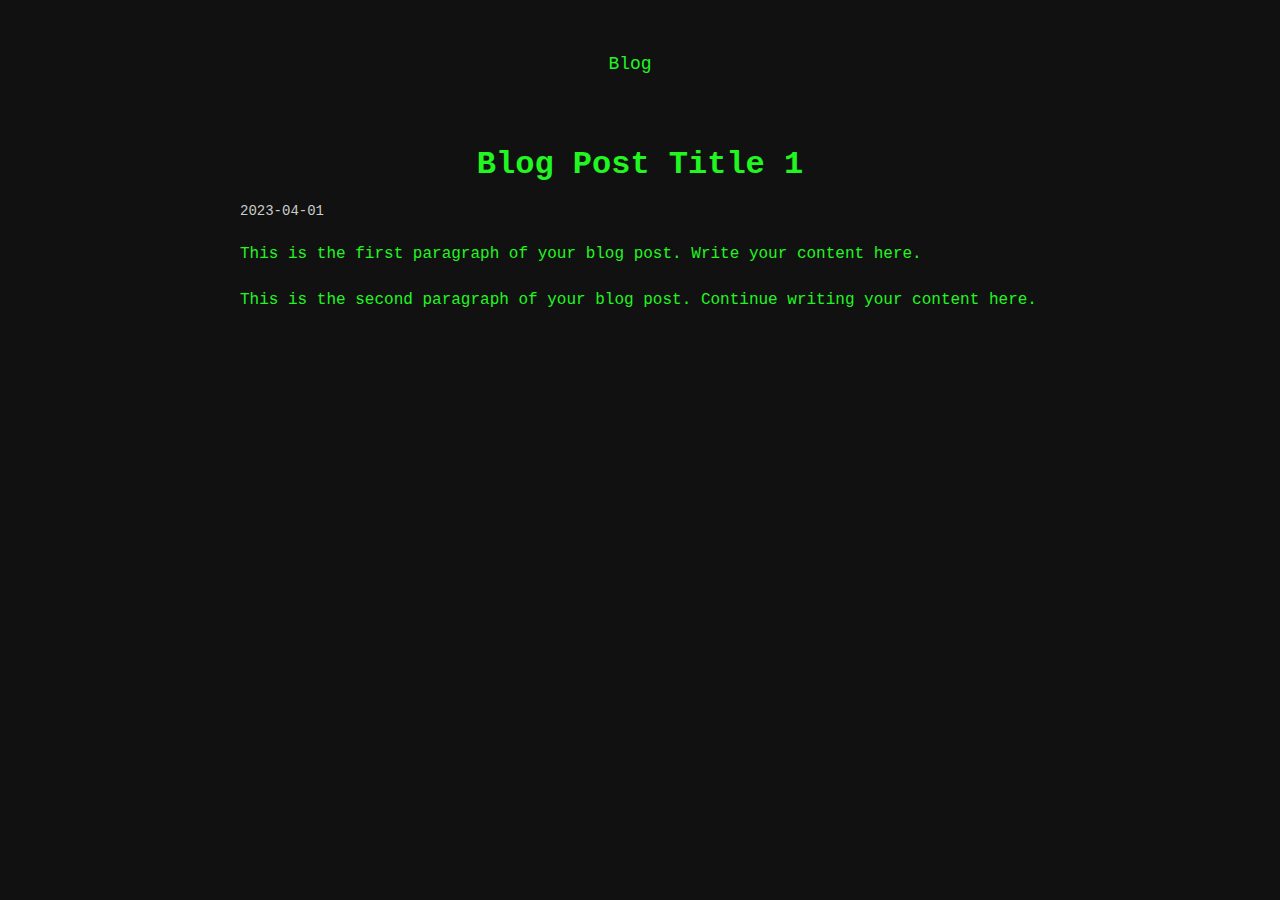
==== blog-post-1.html @ 0181d488 "commit" ====
<!DOCTYPE html>
<html lang="en">
<head>
  <meta charset="UTF-8">
  <meta name="viewport" content="width=device-width, initial-scale=1.0">
  <title>Blog Post Title 1 | David's Website</title>
  <link rel="stylesheet" href="styles.css">
  <!-- Add any other necessary head elements -->
</head>
<body>
  <header>
    <!-- Your site header -->
  </header>

  <nav>
    <ul>
      <!-- Your other navigation items -->
      <li><a href="blog.html">Blog</a></li>
    </ul>
  </nav>

  <section>
    <article>
      <h1>Blog Post Title 1</h1>
      <p class="post-date">2023-04-01</p>

      <p>
        This is the first paragraph of your blog post. Write your content here.
      </p>

      <p>
        This is the second paragraph of your blog post. Continue writing your content here.
      </p>

      <!-- Add more content as needed -->
    </article>
  </section>

  <footer>
    <!-- Your site footer -->
  </footer>
</body>
</html>
---- styles.css ----
* {
    margin: 0;
    padding: 0;
    box-sizing: border-box;
}

body {
    font-family: 'Courier New', monospace;
    line-height: 1.6;
    color: #21f621;
    background-color: #111;
    display: flex;
    flex-direction: column;
    align-items: center;
}

header {
    background-color: #111;
    padding: 20px;
    text-align: center;
    width: 100%;
}

header h1 {
    color: #21f621;
    font-size: 36px;
}

nav ul {
    display: flex;
    list-style: none;
    justify-content: center;
    padding: 10px 0;
}

nav ul li {
    margin-right: 20px;
}

nav ul li a {
    text-decoration: none;
    color: #21f621;
    font-size: 18px;
}

nav ul li a:hover {
    color: #37ff37;
}

section {
    padding: 40px;
    text-align: center;
    width: 100%;
}

h2 {
    font-size: 28px;
    margin-bottom: 20px;
    color: #21f621;
    border-bottom: 1px solid #21f621;
    padding-bottom: 5px;
}

ul {
    list-style-type: none;
    text-align: center;
}

li {
    margin-bottom: 10px;
}

a {
    text-decoration: none;
    color: #2c98f0;
}

a:hover {
    color: #1d6ccd;
}

footer {
    background-color: #111;
    padding: 20px;
    text-align: center;
    color: #21f621;
    width: 100%;
}
/* New styles for individual blog post pages */

.post-date {
    font-size: 14px;
    color: #ccc;
    margin-bottom: 20px;
}

article {
    max-width: 800px;
    margin: 0 auto;
}

article h1 {
    margin-bottom: 10px;
}

article p {
    text-align: justify;
    line-height: 1.6;
    margin-bottom: 20px;
}
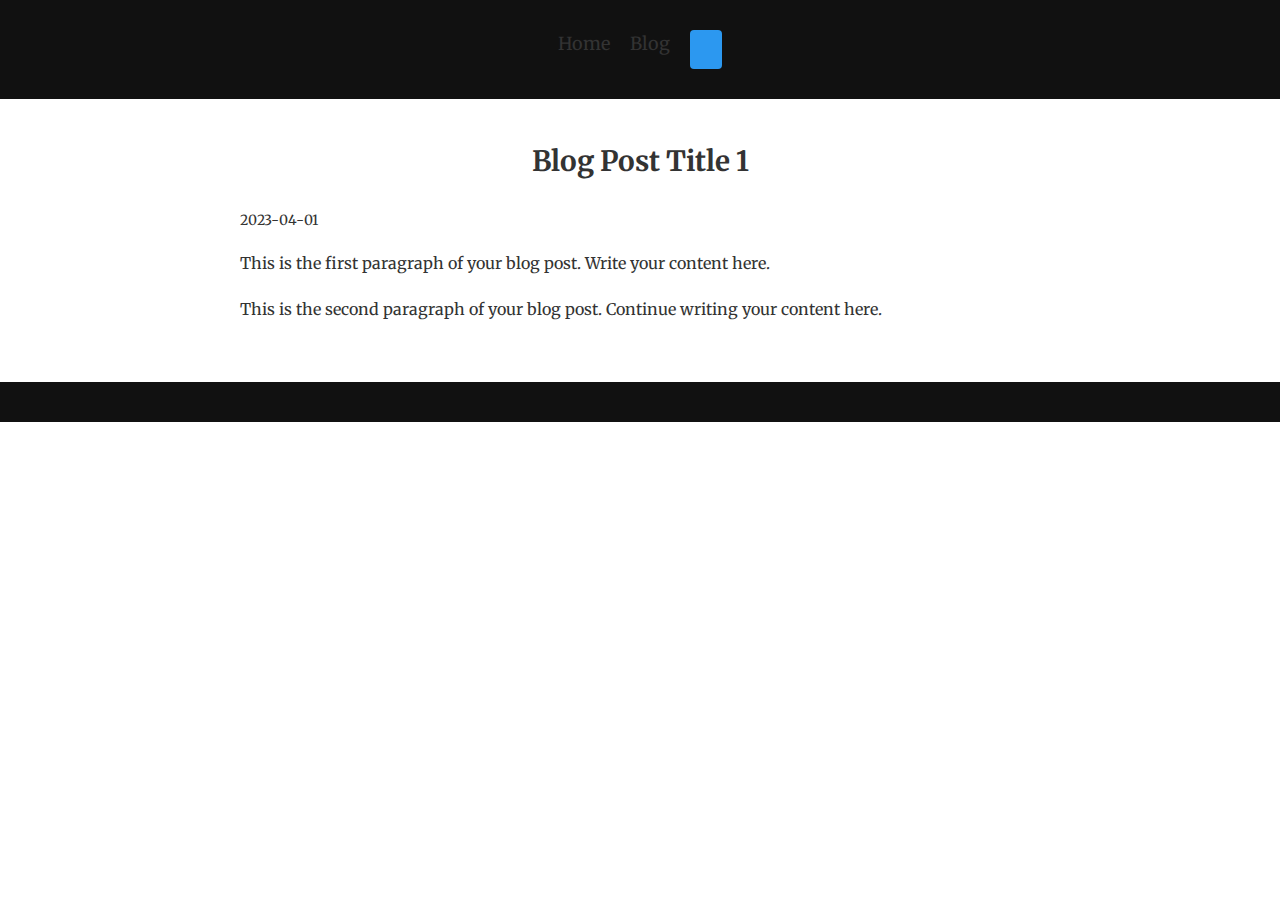
==== commit d9fb4b90: "commit" ====
--- a/blog-post-1.html
+++ b/blog-post-1.html
@@ -5,23 +5,31 @@
   <meta name="viewport" content="width=device-width, initial-scale=1.0">
   <title>Blog Post Title 1 | David's Website</title>
   <link rel="stylesheet" href="styles.css">
+  <link rel="preconnect" href="https://fonts.googleapis.com">
+<link rel="preconnect" href="https://fonts.gstatic.com" crossorigin>
+<link href="https://fonts.googleapis.com/css2?family=Merriweather:wght@400;700&display=swap" rel="stylesheet">
   <!-- Add any other necessary head elements -->
+  <link rel="stylesheet" href="https://cdnjs.cloudflare.com/ajax/libs/font-awesome/6.0.0-beta3/css/all.min.css" integrity="sha384-6jF7L0Gt1mzpMjcHKpHiQfriHcFV7f1F2v8D7Y+tGp5N5F5g5o5vMV7JQwiw5Gm8" crossorigin="anonymous">
+
 </head>
 <body>
-  <header>
-    <!-- Your site header -->
-  </header>
-
-  <nav>
-    <ul>
-      <!-- Your other navigation items -->
-      <li><a href="blog.html">Blog</a></li>
-    </ul>
-  </nav>
+    <header>
+        <h1></h1>
+        <nav>
+            <ul>
+              <li><a href="index.html">Home</a></li>
+              <li><a href="blog.html">Blog</a></li>
+              <!-- Add any other navigation items -->
+              <button id="theme-toggle">
+                <i class="fas fa-sun"></i>
+                <i class="fas fa-moon" style="display: none;"></i>
+              </button>            </ul>
+          </nav>
+    </header>
 
   <section>
     <article>
-      <h1>Blog Post Title 1</h1>
+      <h2>Blog Post Title 1</h1>
       <p class="post-date">2023-04-01</p>
 
       <p>
@@ -39,5 +47,28 @@
   <footer>
     <!-- Your site footer -->
   </footer>
+  <script>
+    const themeToggle = document.getElementById('theme-toggle');
+    const sunIcon = themeToggle.querySelector('.fa-sun');
+    const moonIcon = themeToggle.querySelector('.fa-moon');
+    const currentTheme = localStorage.getItem('theme') || 'light';
+  
+    document.body.setAttribute('data-theme', currentTheme);
+    sunIcon.style.display = currentTheme === 'light' ? 'inline-block' : 'none';
+    moonIcon.style.display = currentTheme === 'light' ? 'none' : 'inline-block';
+  
+    themeToggle.addEventListener('click', () => {
+      const currentTheme = document.body.getAttribute('data-theme');
+      const newTheme = currentTheme === 'light' ? 'dark' : 'light';
+  
+      document.body.setAttribute('data-theme', newTheme);
+      localStorage.setItem('theme', newTheme);
+      sunIcon.style.display = newTheme === 'light' ? 'inline-block' : 'none';
+      moonIcon.style.display = newTheme === 'light' ? 'none' : 'inline-block';
+    });
+  </script>
+  
+  
+  
 </body>
 </html>
--- a/styles.css
+++ b/styles.css
@@ -1,18 +1,54 @@
+:root {
+    /* Light mode variables */
+    --bg-color: #ffffff;
+    --text-color: #333333;
+    --link-color: #2c98f0;
+    --link-hover-color: #1d6ccd;
+  }
+  
+  body[data-theme="dark"] {
+    /* Dark mode variables */
+    --bg-color: #111111;
+    --text-color: #dddddd;
+    --link-color: #21f621;
+    --link-hover-color: #1fd31f;
+  }
+  
+  body {
+    font-family: 'Merriweather', serif;
+    line-height: 1.6;
+    color: var(--text-color);
+    background-color: var(--bg-color);
+    display: flex;
+    flex-direction: column;
+    align-items: center;
+  }
+  
+  a {
+    text-decoration: none;
+    color: var(--link-color);
+  }
+  
+  a:hover {
+    color: var(--link-hover-color);
+  }
+  
+
 * {
     margin: 0;
     padding: 0;
     box-sizing: border-box;
 }
 
-body {
-    font-family: 'Courier New', monospace;
+/* body {
+    font-family: 'Merriweather', serif;
     line-height: 1.6;
-    color: #21f621;
+    color: #cecece;
     background-color: #111;
     display: flex;
     flex-direction: column;
     align-items: center;
-}
+} */
 
 header {
     background-color: #111;
@@ -22,7 +58,7 @@
 }
 
 header h1 {
-    color: #21f621;
+    color: var(--text-color);
     font-size: 36px;
 }
 
@@ -39,7 +75,7 @@
 
 nav ul li a {
     text-decoration: none;
-    color: #21f621;
+    color:var(--text-color);
     font-size: 18px;
 }
 
@@ -56,8 +92,7 @@
 h2 {
     font-size: 28px;
     margin-bottom: 20px;
-    color: #21f621;
-    border-bottom: 1px solid #21f621;
+    color:var(--text-color);
     padding-bottom: 5px;
 }
 
@@ -70,27 +105,27 @@
     margin-bottom: 10px;
 }
 
-a {
+/* a {
     text-decoration: none;
     color: #2c98f0;
 }
 
 a:hover {
     color: #1d6ccd;
-}
+} */
 
 footer {
     background-color: #111;
     padding: 20px;
     text-align: center;
-    color: #21f621;
+    color: var(--text-color);
     width: 100%;
 }
 /* New styles for individual blog post pages */
 
 .post-date {
     font-size: 14px;
-    color: #ccc;
+    color: var(--text-color);
     margin-bottom: 20px;
 }
 
@@ -107,4 +142,21 @@
     text-align: justify;
     line-height: 1.6;
     margin-bottom: 20px;
-}+}
+
+/* Toggle button styles */
+
+#theme-toggle {
+    background-color: var(--link-color);
+    color: var(--bg-color);
+    font-size: 16px;
+    padding: 8px 16px;
+    border: none;
+    border-radius: 4px;
+    cursor: pointer;
+    transition: background-color 0.3s ease;
+  }
+  
+  #theme-toggle:hover {
+    background-color: var(--link-hover-color);
+  }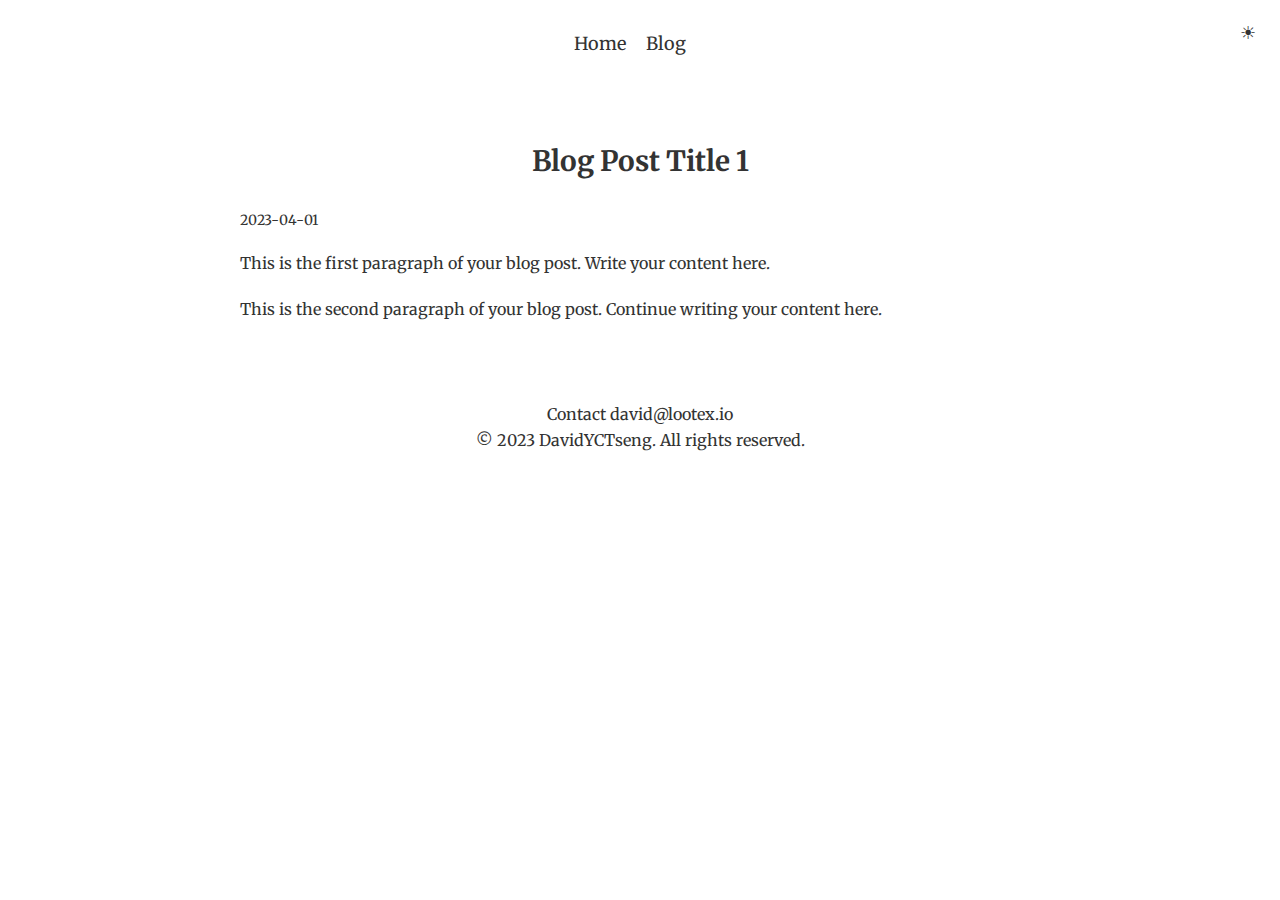
==== commit 85a26700: "add dark/light" ====
--- a/blog-post-1.html
+++ b/blog-post-1.html
@@ -21,10 +21,11 @@
               <li><a href="blog.html">Blog</a></li>
               <!-- Add any other navigation items -->
               <button id="theme-toggle">
-                <i class="fas fa-sun"></i>
-                <i class="fas fa-moon" style="display: none;"></i>
-              </button>            </ul>
-          </nav>
+                <span id="sun-icon">☀</span>
+                <span id="moon-icon">🌙</span>
+              </button>
+            </ul>
+         </nav>
     </header>
 
   <section>
@@ -43,19 +44,19 @@
       <!-- Add more content as needed -->
     </article>
   </section>
-
   <footer>
-    <!-- Your site footer -->
-  </footer>
+    <p>Contact david@lootex.io</p>
+    <p>&copy; 2023 DavidYCTseng. All rights reserved.</p>
+</footer>
   <script>
     const themeToggle = document.getElementById('theme-toggle');
-    const sunIcon = themeToggle.querySelector('.fa-sun');
-    const moonIcon = themeToggle.querySelector('.fa-moon');
+    const sunIcon = document.getElementById('sun-icon');
+    const moonIcon = document.getElementById('moon-icon');
     const currentTheme = localStorage.getItem('theme') || 'light';
   
     document.body.setAttribute('data-theme', currentTheme);
-    sunIcon.style.display = currentTheme === 'light' ? 'inline-block' : 'none';
-    moonIcon.style.display = currentTheme === 'light' ? 'none' : 'inline-block';
+    sunIcon.style.display = currentTheme === 'light' ? 'inline' : 'none';
+    moonIcon.style.display = currentTheme === 'light' ? 'none' : 'inline';
   
     themeToggle.addEventListener('click', () => {
       const currentTheme = document.body.getAttribute('data-theme');
@@ -63,12 +64,14 @@
   
       document.body.setAttribute('data-theme', newTheme);
       localStorage.setItem('theme', newTheme);
-      sunIcon.style.display = newTheme === 'light' ? 'inline-block' : 'none';
-      moonIcon.style.display = newTheme === 'light' ? 'none' : 'inline-block';
+      sunIcon.style.display = newTheme === 'light' ? 'inline' : 'none';
+      moonIcon.style.display = newTheme === 'light' ? 'none' : 'inline';
     });
   </script>
   
   
   
+  
+  
 </body>
 </html>
--- a/styles.css
+++ b/styles.css
@@ -10,8 +10,8 @@
     /* Dark mode variables */
     --bg-color: #111111;
     --text-color: #dddddd;
-    --link-color: #21f621;
-    --link-hover-color: #1fd31f;
+    --link-color: #1d6ccd;
+    --link-hover-color: #1d6ccd;
   }
   
   body {
@@ -51,7 +51,7 @@
 } */
 
 header {
-    background-color: #111;
+    background-color: var(--bg-color);
     padding: 20px;
     text-align: center;
     width: 100%;
@@ -60,6 +60,11 @@
 header h1 {
     color: var(--text-color);
     font-size: 36px;
+}
+
+nav {
+    background-color: var(--bg-color);
+    color: var(--text-color);
 }
 
 nav ul {
@@ -115,7 +120,7 @@
 } */
 
 footer {
-    background-color: #111;
+    var(--bg-color);
     padding: 20px;
     text-align: center;
     color: var(--text-color);
@@ -147,16 +152,28 @@
 /* Toggle button styles */
 
 #theme-toggle {
-    background-color: var(--link-color);
-    color: var(--bg-color);
-    font-size: 16px;
-    padding: 8px 16px;
+    background-color: transparent;
     border: none;
-    border-radius: 4px;
+    font-size: 24px;
+    padding: 8px;
     cursor: pointer;
-    transition: background-color 0.3s ease;
+    transition: color 0.3s ease;
+    display: inline-flex;
+    align-items: center;
+    position: absolute;
+    top: 8px;
+    right: 8px;
+    color: var(--text-color);
+    font-size: 18px;
+    padding: 16px;
+    line-height: 1;
+  }
+  
+  #sun-icon, #moon-icon {
+    transition: display 0.3s ease;
   }
   
   #theme-toggle:hover {
-    background-color: var(--link-hover-color);
-  }+    color: var(--link-hover-color);
+  }
+  